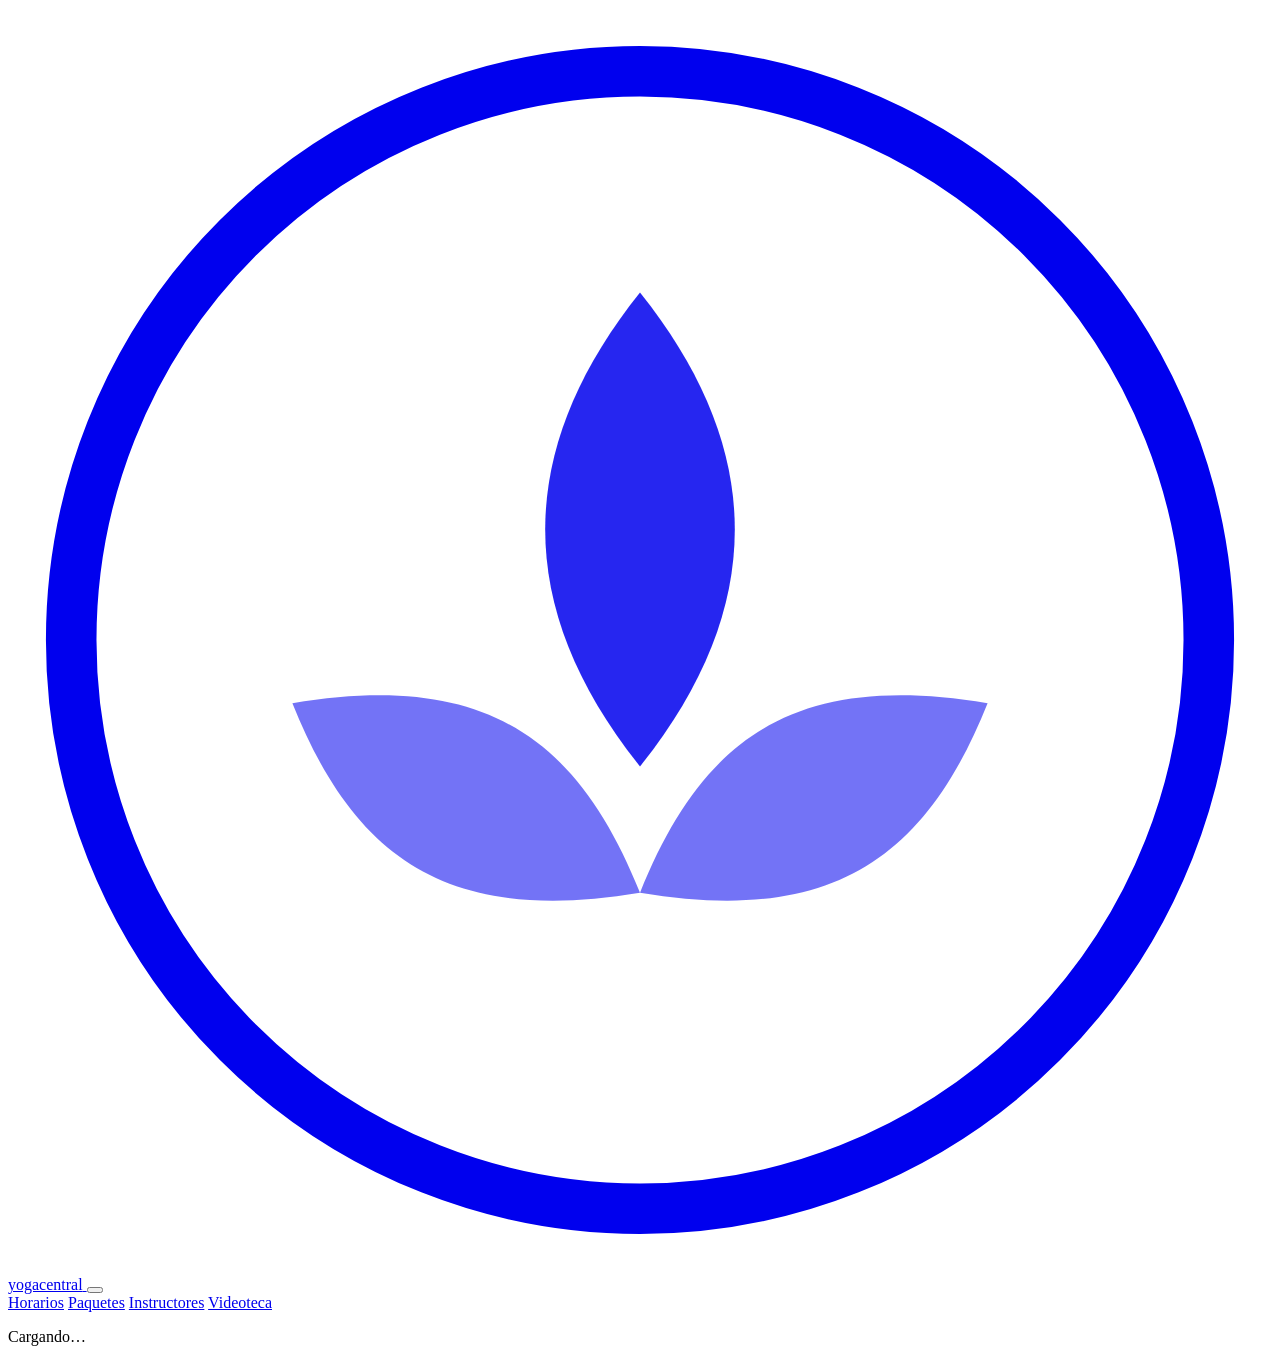
==== src/Index.html @ 20b53a8e "feat: sitio rápido, instalable y sin conexión en GitHub Pages - El sitio de GitHub Pages ya no envue" ====
<!DOCTYPE html>
<html lang="es">
<head>
  <meta charset="utf-8">
  <meta name="viewport" content="width=device-width, initial-scale=1">
  <meta name="description" content="Clases de yoga, meditación y sonoterapia en el centro de Torreón. Reserva en línea y prueba tu primera clase gratis.">
  <link rel="preconnect" href="https://fonts.googleapis.com">
  <link rel="preconnect" href="https://fonts.gstatic.com" crossorigin>
  <link href="https://fonts.googleapis.com/css2?family=Fraunces:opsz,wght@9..144,400;9..144,600&family=Inter:wght@400;500;600&display=swap" rel="stylesheet">
  <?!= include('Styles'); ?>
</head>
<body>
  <header class="topbar">
    <div class="wrap topbar-in">
      <a class="brand" href="#/" aria-label="Inicio">
        <svg viewBox="0 0 40 40" class="logo" aria-hidden="true">
          <circle cx="20" cy="20" r="18" fill="none" stroke="currentColor" stroke-width="1.6"/>
          <path d="M20 9c4 5 4 10 0 15-4-5-4-10 0-15z" fill="currentColor" opacity=".85"/>
          <path d="M9 22c6-1 9 1 11 6-6 1-9-1-11-6zM31 22c-6-1-9 1-11 6 6 1 9-1 11-6z" fill="currentColor" opacity=".55"/>
        </svg>
        <span id="brandName">yogacentral</span>
      </a>
      <button class="menu-btn" id="menuBtn" aria-label="Abrir menú" aria-expanded="false">
        <span></span><span></span><span></span>
      </button>
      <nav class="nav" id="nav">
        <a href="#/horarios">Horarios</a>
        <a href="#/paquetes">Paquetes</a>
        <a href="#/instructores">Instructores</a>
        <a href="#/videos">Videoteca</a>
        <span id="navAuth"></span>
      </nav>
    </div>
  </header>

  <div id="offline" class="offline" role="status" hidden>Sin conexión</div>

  <div id="pageBg" class="page-bg" aria-hidden="true" hidden></div>

  <main id="app" class="app" tabindex="-1">
    <div class="loading"><div class="spinner"></div><p>Cargando…</p></div>
  </main>

  <section id="gallery"></section>

  <footer class="footer" id="footer"></footer>

  <div class="player" id="player" hidden>
    <button class="pbtn" id="plPlay" aria-label="Reproducir música">▶</button>
    <span class="pnote" aria-hidden="true"></span>
    <div class="pinfo"><b id="plTitle"></b><small id="plSub">Música de fondo</small></div>
    <button class="pbtn alt" id="plNext" aria-label="Siguiente canción" hidden>⏭</button>
    <button class="pbtn alt" id="plClose" aria-label="Ocultar reproductor">✕</button>
  </div>
  <audio id="plAudio" preload="none"></audio>

  <a id="waFloat" class="wa-float" target="_blank" rel="noopener" aria-label="Escríbenos por WhatsApp" hidden>
    <svg viewBox="0 0 24 24" aria-hidden="true"><path fill="currentColor" d="M12 2a10 10 0 0 0-8.6 15.1L2 22l5-1.3A10 10 0 1 0 12 2zm0 18.2a8.2 8.2 0 0 1-4.2-1.2l-.3-.2-3 .8.8-2.9-.2-.3A8.2 8.2 0 1 1 12 20.2zm4.5-6.1c-.2-.1-1.5-.7-1.7-.8-.2-.1-.4-.1-.6.1l-.8 1c-.1.2-.3.2-.5.1a6.7 6.7 0 0 1-3.3-2.9c-.2-.4.3-.4.8-1.3.1-.2 0-.3 0-.4l-.8-1.8c-.2-.5-.4-.4-.6-.4h-.5a1 1 0 0 0-.7.3 3 3 0 0 0-.9 2.2c0 1.3.9 2.5 1 2.7.1.2 1.8 2.8 4.4 3.9 1.6.7 2.3.8 3.1.6.5-.1 1.5-.6 1.7-1.2.2-.6.2-1.1.2-1.2-.1-.1-.3-.2-.5-.3z"/></svg>
  </a>

  <div class="modal" id="modal" hidden>
    <div class="modal-back" data-close></div>
    <div class="modal-card" role="dialog" aria-modal="true" aria-labelledby="modalTitle">
      <button class="modal-x" data-close aria-label="Cerrar">×</button>
      <h2 id="modalTitle"></h2>
      <div id="modalBody"></div>
    </div>
  </div>
  <div class="toast" id="toast" role="status" aria-live="polite"></div>

  <?!= include('App'); ?>
</body>
</html>
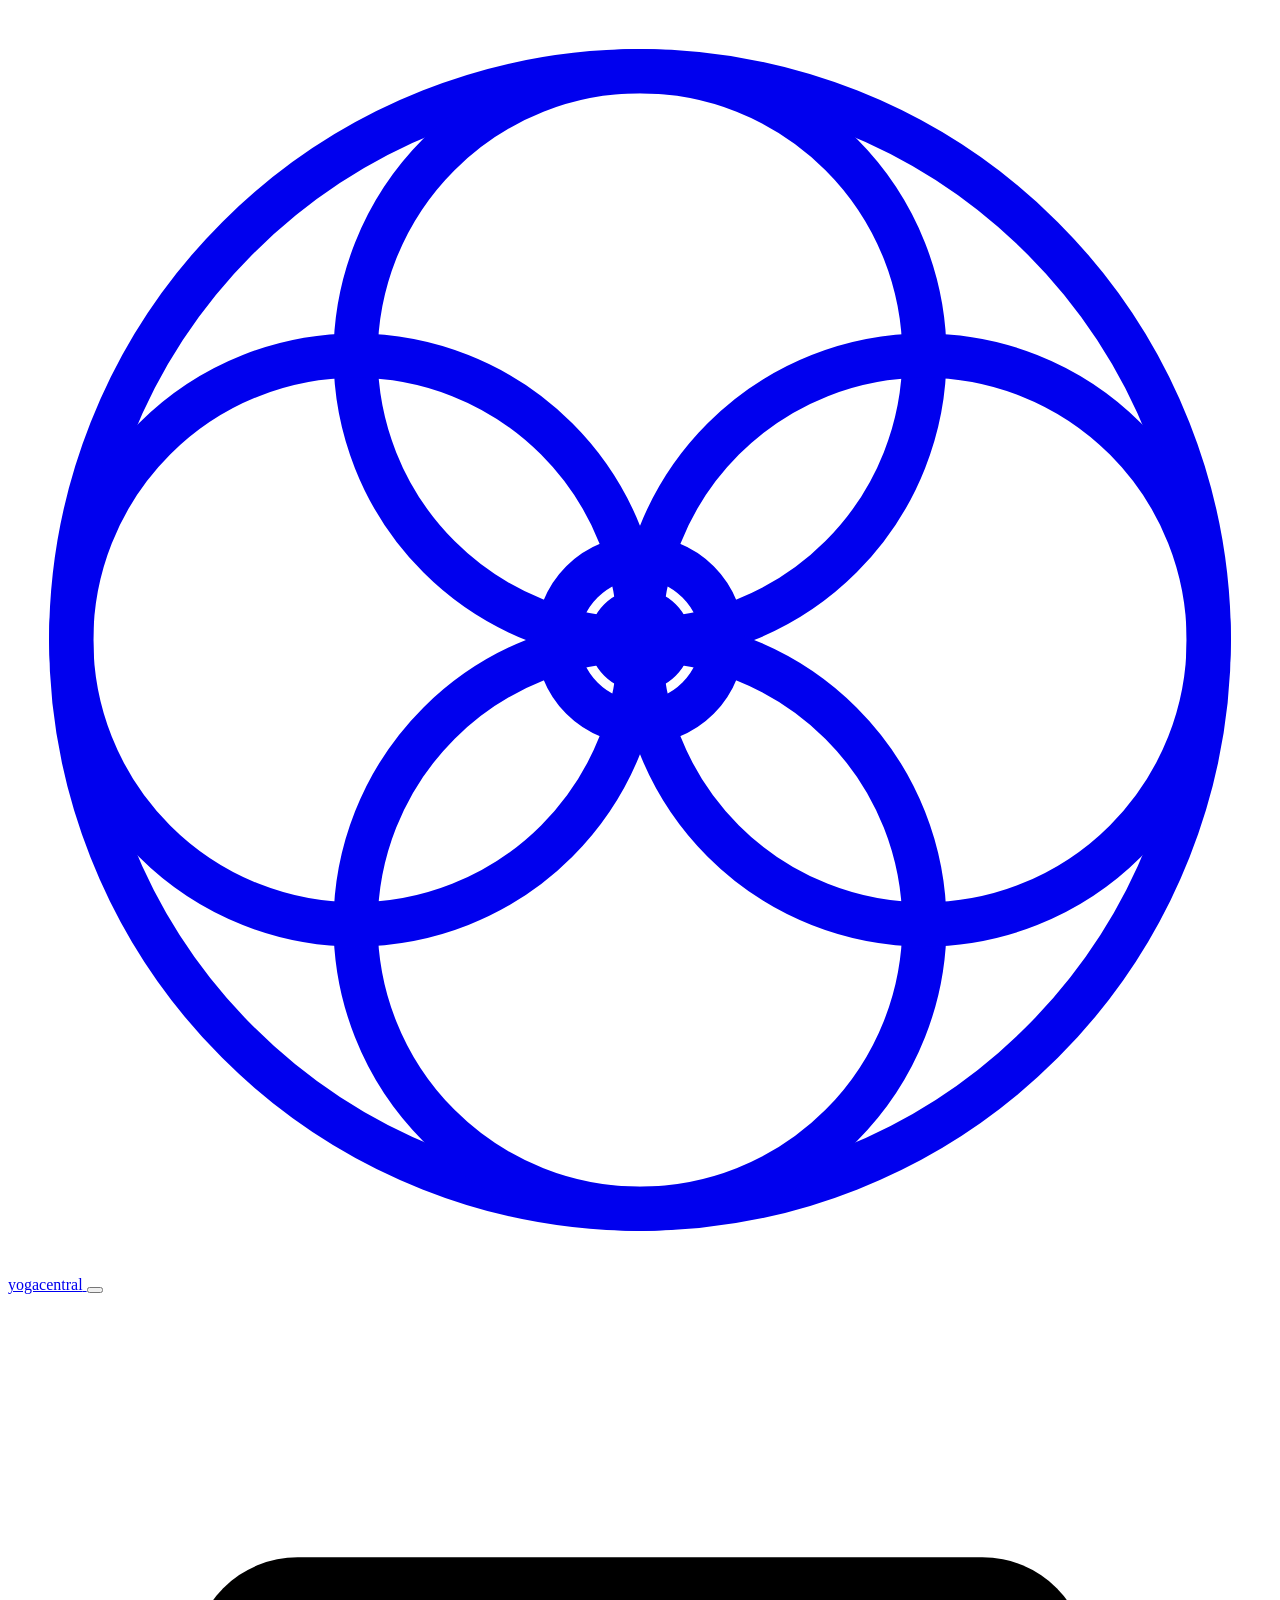
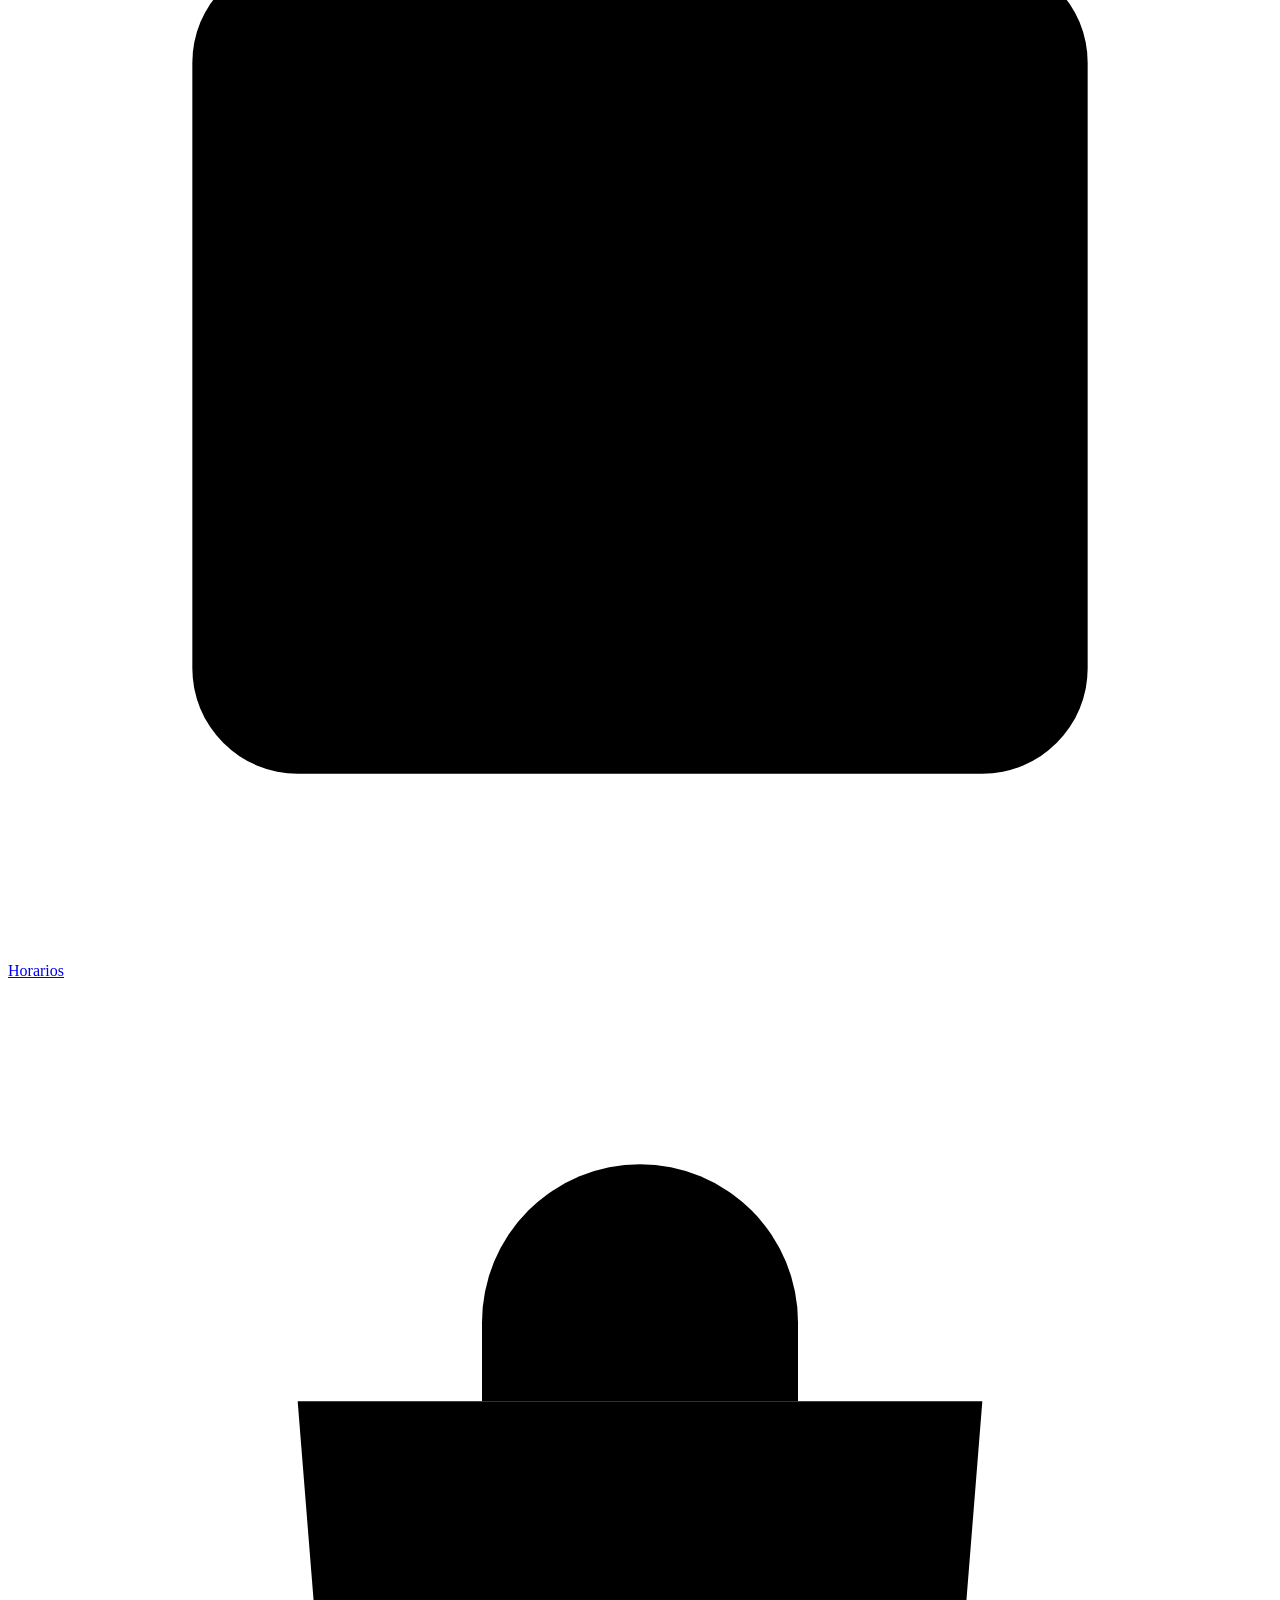
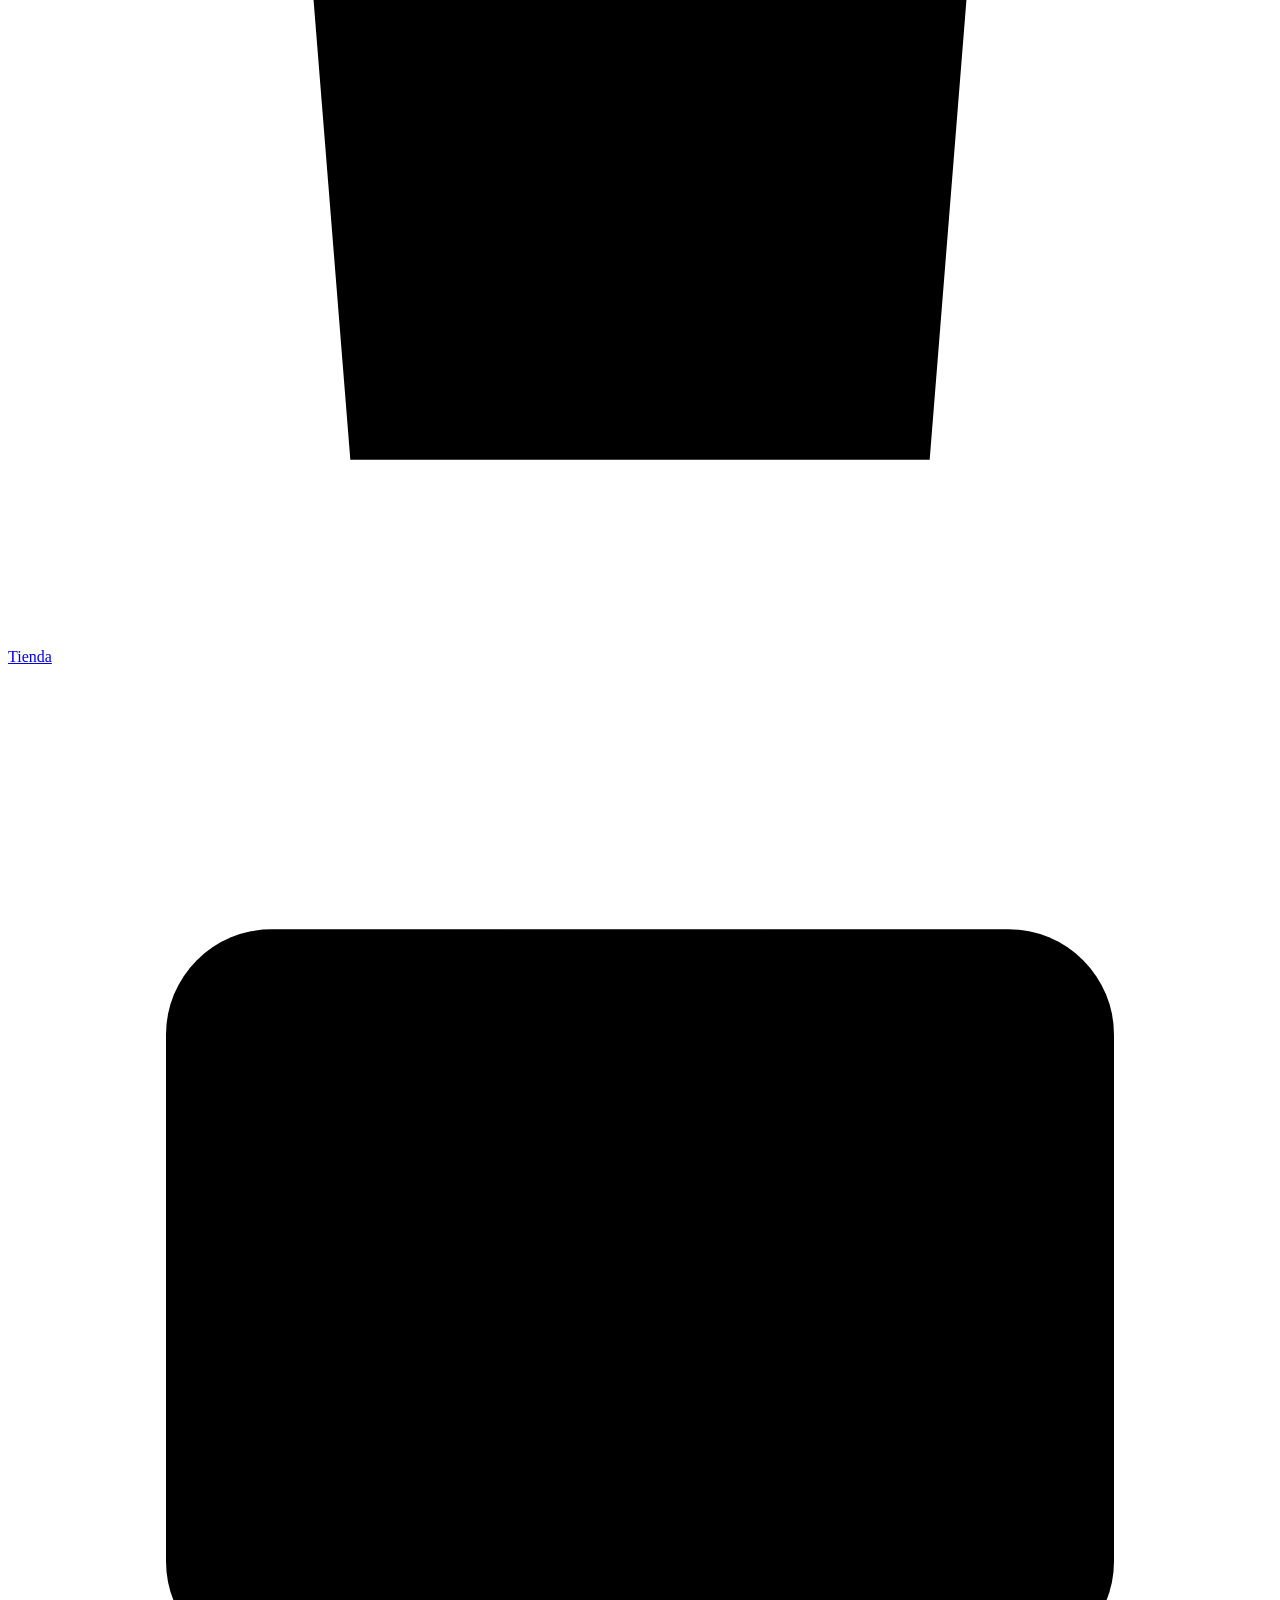
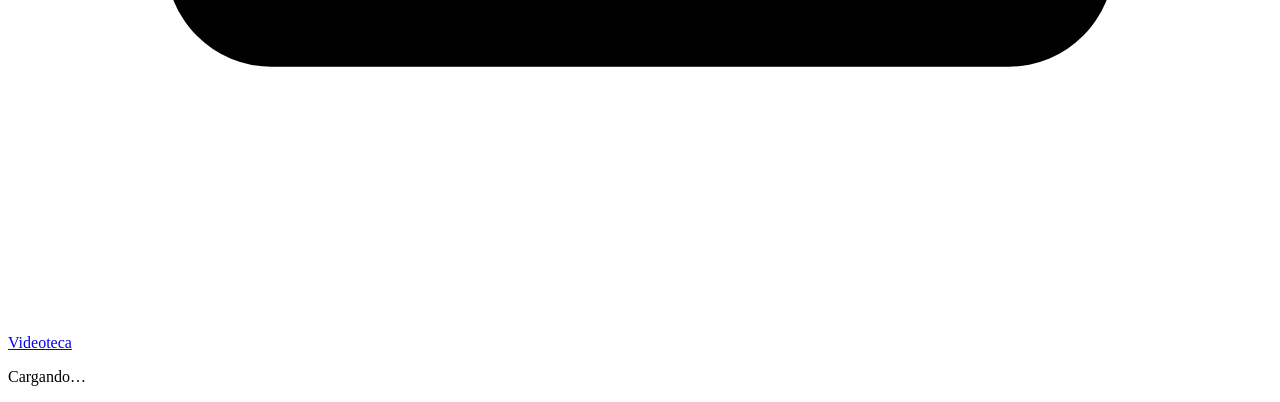
==== commit f19f2c2d: "feat: inicio con el diseño de yogacentral.tribu.yoga Portada a pantalla completa con la foto y el lo" ====
--- a/src/Index.html
+++ b/src/Index.html
@@ -13,21 +13,22 @@
   <header class="topbar">
     <div class="wrap topbar-in">
       <a class="brand" href="#/" aria-label="Inicio">
-        <svg viewBox="0 0 40 40" class="logo" aria-hidden="true">
-          <circle cx="20" cy="20" r="18" fill="none" stroke="currentColor" stroke-width="1.6"/>
-          <path d="M20 9c4 5 4 10 0 15-4-5-4-10 0-15z" fill="currentColor" opacity=".85"/>
-          <path d="M9 22c6-1 9 1 11 6-6 1-9-1-11-6zM31 22c-6-1-9 1-11 6 6 1 9-1 11-6z" fill="currentColor" opacity=".55"/>
+        <svg viewBox="0 0 40 40" class="logo" aria-hidden="true" fill="none" stroke="currentColor" stroke-width="1.4">
+          <circle cx="20" cy="20" r="18"/><circle cx="20" cy="11" r="9"/><circle cx="20" cy="29" r="9"/><circle cx="11" cy="20" r="9"/><circle cx="29" cy="20" r="9"/><circle cx="20" cy="20" r="2.6"/><circle cx="20" cy="20" r=".9" fill="currentColor"/>
         </svg>
         <span id="brandName">yogacentral</span>
       </a>
+      <button class="install-top" id="installTop" data-install-open hidden aria-label="Instalar la app">
+        <svg viewBox="0 0 24 24" aria-hidden="true"><path fill="none" stroke="currentColor" stroke-width="2.2" stroke-linecap="round" stroke-linejoin="round" d="M12 4v11m0 0-4-4m4 4 4-4M5 19h14"/></svg>
+        <span>Instalar</span>
+      </button>
       <button class="menu-btn" id="menuBtn" aria-label="Abrir menú" aria-expanded="false">
         <span></span><span></span><span></span>
       </button>
       <nav class="nav" id="nav">
-        <a href="#/horarios">Horarios</a>
-        <a href="#/paquetes">Paquetes</a>
-        <a href="#/instructores">Instructores</a>
-        <a href="#/videos">Videoteca</a>
+        <a href="#/horarios"><svg class="ico" viewBox="0 0 24 24" aria-hidden="true"><rect x="3.5" y="5" width="17" height="15.5" rx="2"/><path d="M3.5 10h17M8 3v4M16 3v4"/></svg>Horarios</a>
+        <a href="#/paquetes"><svg class="ico" viewBox="0 0 24 24" aria-hidden="true"><path d="M5.5 8h13l-1 12.5h-11z"/><path d="M9 8V6.5a3 3 0 0 1 6 0V8"/></svg>Tienda</a>
+        <a href="#/videos"><svg class="ico" viewBox="0 0 24 24" aria-hidden="true"><rect x="3" y="5" width="18" height="14" rx="2"/><path d="M10.5 9.5l4 2.5-4 2.5z"/></svg>Videoteca</a>
         <span id="navAuth"></span>
       </nav>
     </div>
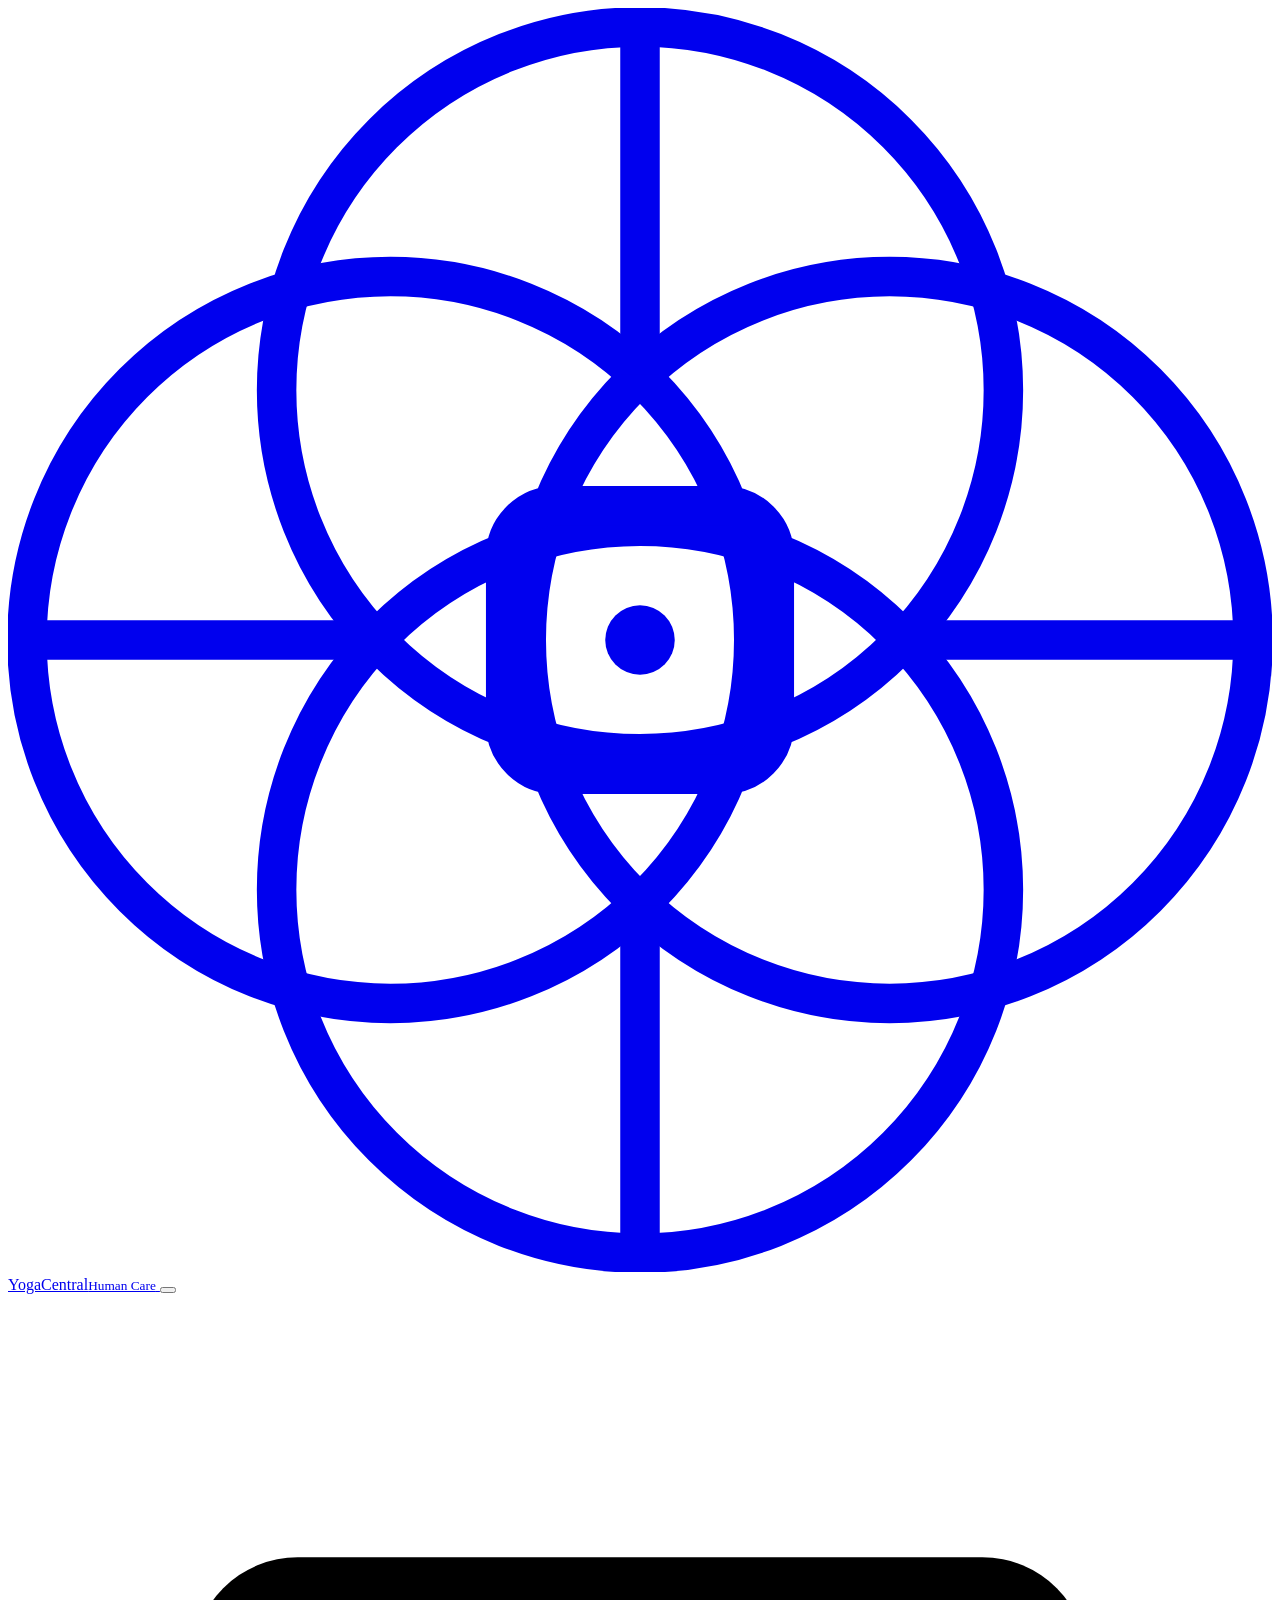
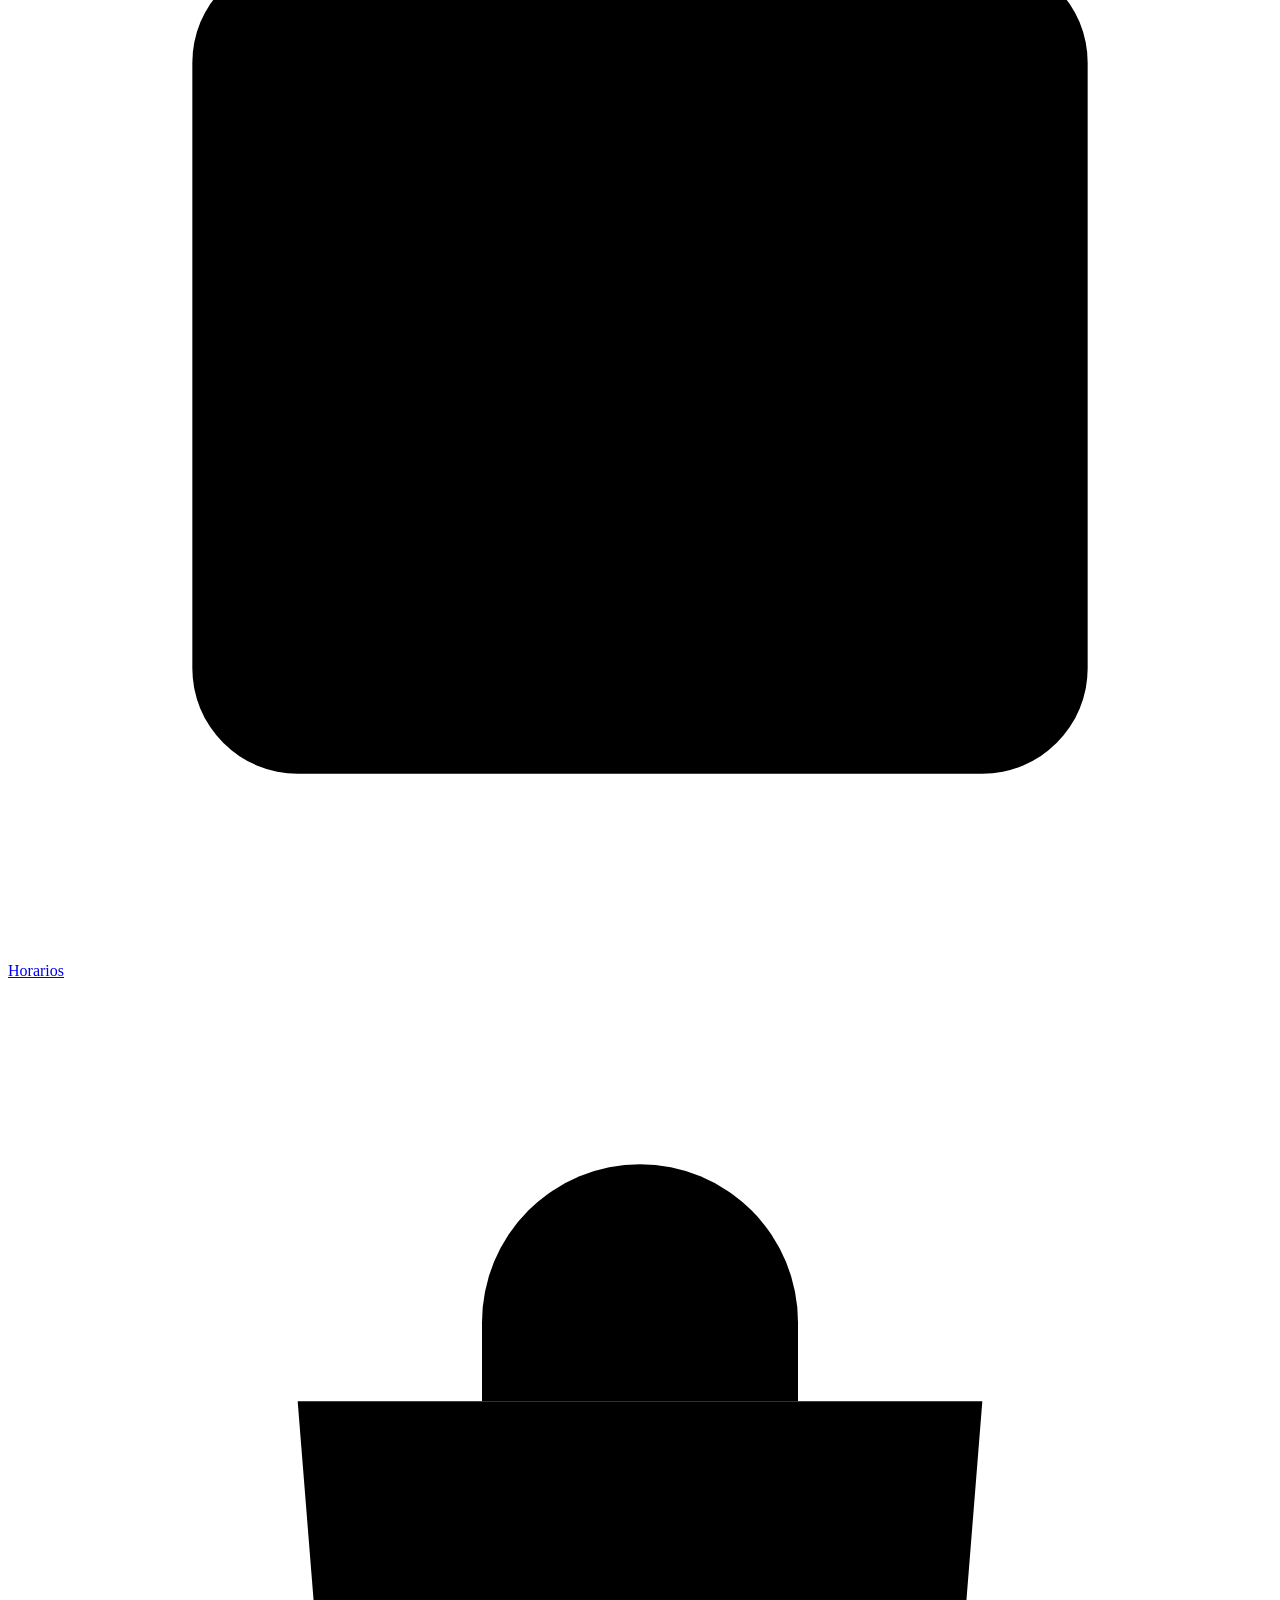
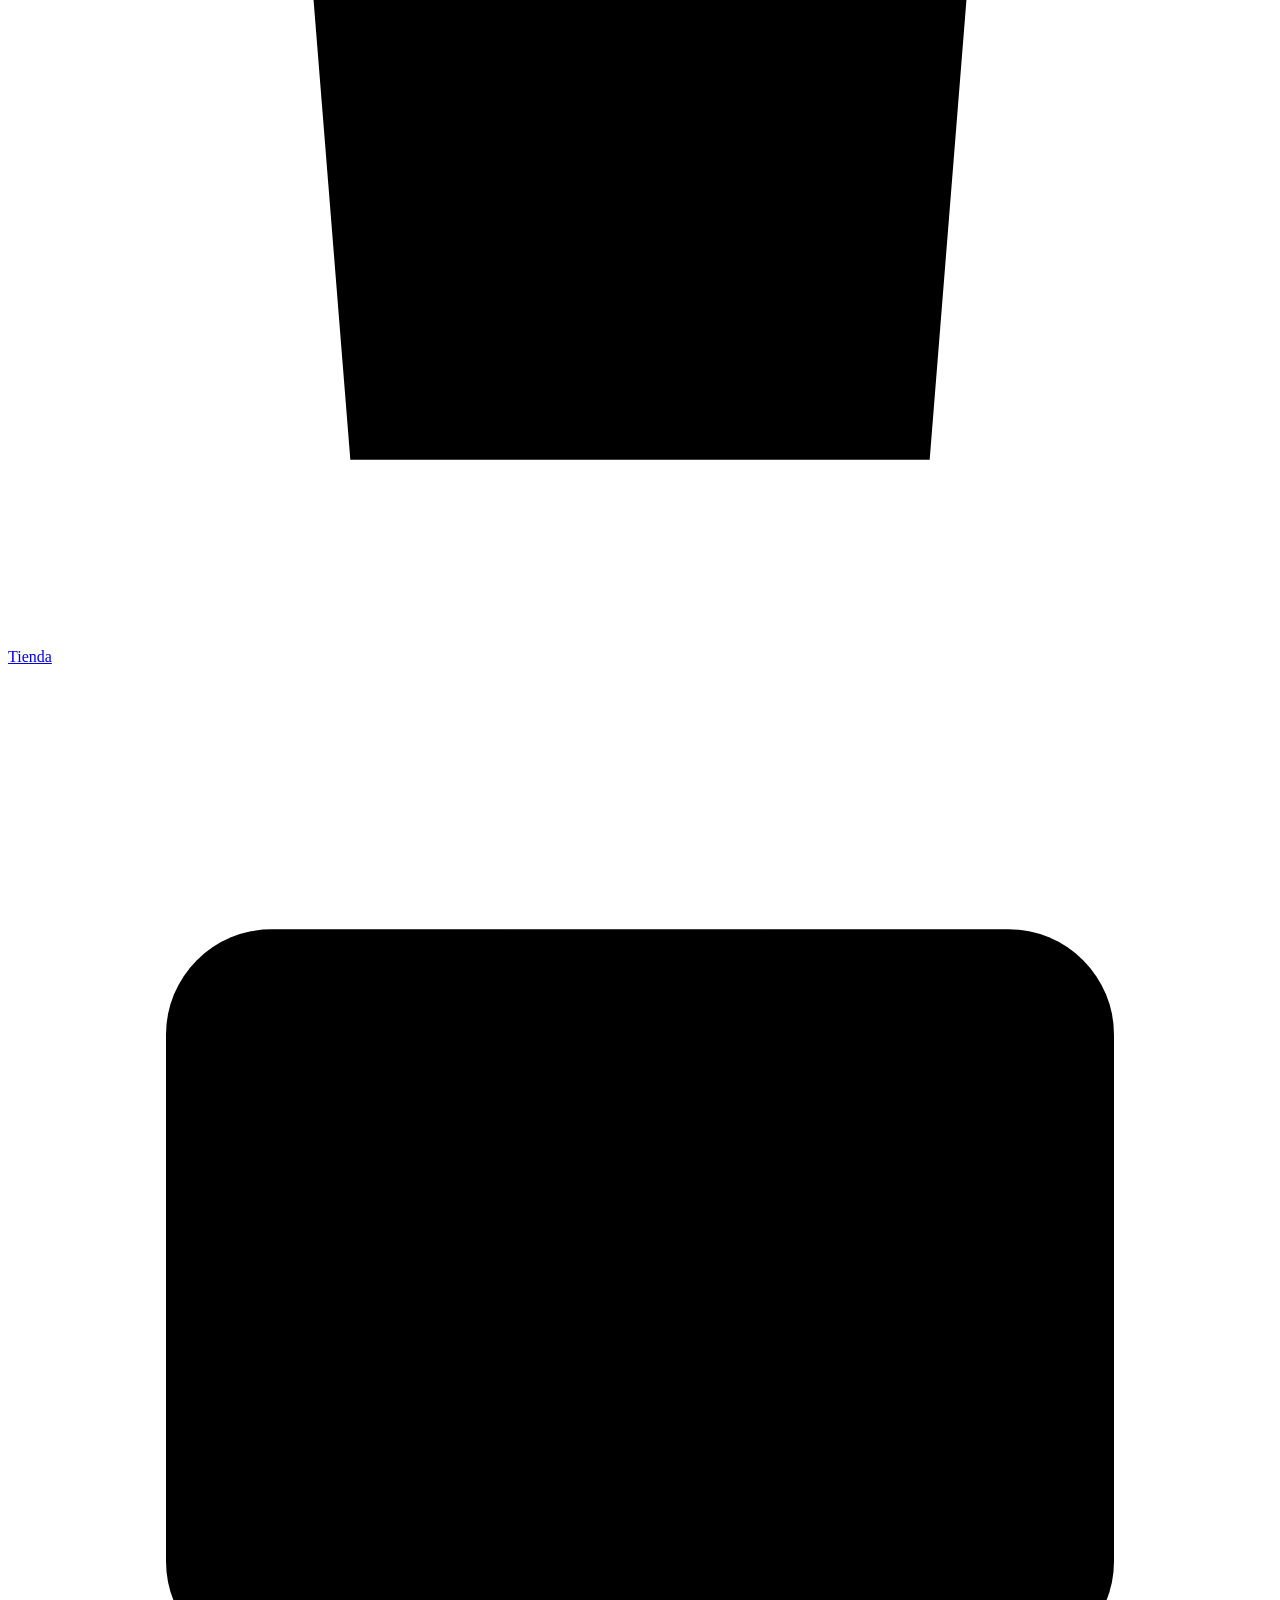
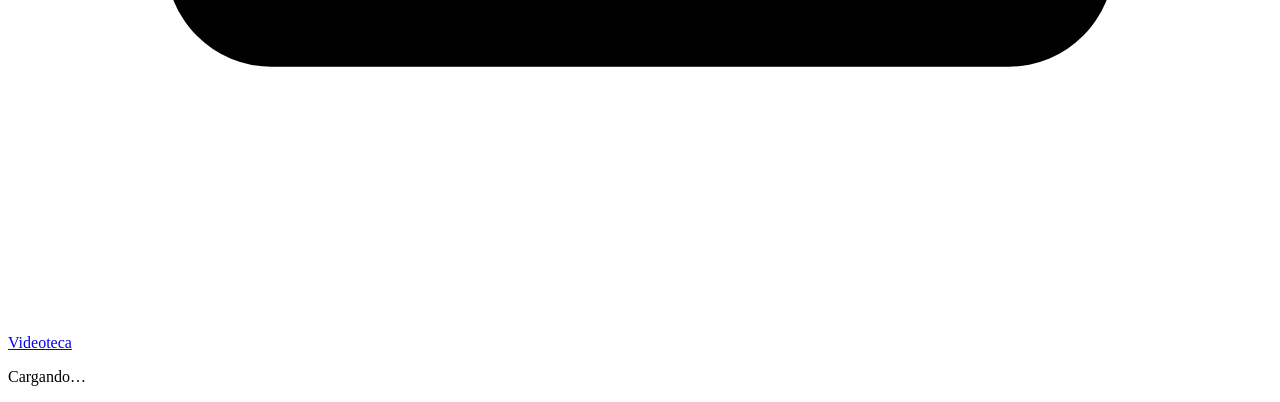
==== commit 719dd0d5: "feat: logo de YogaCentral redibujado en la barra Cuatro círculos, cruz hasta donde se juntan, cuadra" ====
--- a/src/Index.html
+++ b/src/Index.html
@@ -3,6 +3,8 @@
 <head>
   <meta charset="utf-8">
   <meta name="viewport" content="width=device-width, initial-scale=1">
+  <!-- Las fotos guardadas en Drive (lh3.googleusercontent.com) no cargan si la página manda su dirección. -->
+  <meta name="referrer" content="no-referrer">
   <meta name="description" content="Clases de yoga, meditación y sonoterapia en el centro de Torreón. Reserva en línea y prueba tu primera clase gratis.">
   <link rel="preconnect" href="https://fonts.googleapis.com">
   <link rel="preconnect" href="https://fonts.gstatic.com" crossorigin>
@@ -13,10 +15,10 @@
   <header class="topbar">
     <div class="wrap topbar-in">
       <a class="brand" href="#/" aria-label="Inicio">
-        <svg viewBox="0 0 40 40" class="logo" aria-hidden="true" fill="none" stroke="currentColor" stroke-width="1.4">
-          <circle cx="20" cy="20" r="18"/><circle cx="20" cy="11" r="9"/><circle cx="20" cy="29" r="9"/><circle cx="11" cy="20" r="9"/><circle cx="29" cy="20" r="9"/><circle cx="20" cy="20" r="2.6"/><circle cx="20" cy="20" r=".9" fill="currentColor"/>
+        <svg viewBox="0 0 40 40" class="logo" aria-hidden="true" fill="none" stroke="currentColor" stroke-width="1.25">
+          <circle cx="20" cy="12.1" r="11.5"/><circle cx="20" cy="27.9" r="11.5"/><circle cx="12.1" cy="20" r="11.5"/><circle cx="27.9" cy="20" r="11.5"/><path d="M20 .6v11M20 28.4v11M.6 20h11M28.4 20h11"/><rect x="15.75" y="15.75" width="8.5" height="8.5" rx="1.6"/><circle cx="20" cy="20" r="1.1" fill="currentColor" stroke="none"/>
         </svg>
-        <span id="brandName">yogacentral</span>
+        <span class="brand-text"><span id="brandName">YogaCentral</span><small id="brandTag">Human Care</small></span>
       </a>
       <button class="install-top" id="installTop" data-install-open hidden aria-label="Instalar la app">
         <svg viewBox="0 0 24 24" aria-hidden="true"><path fill="none" stroke="currentColor" stroke-width="2.2" stroke-linecap="round" stroke-linejoin="round" d="M12 4v11m0 0-4-4m4 4 4-4M5 19h14"/></svg>
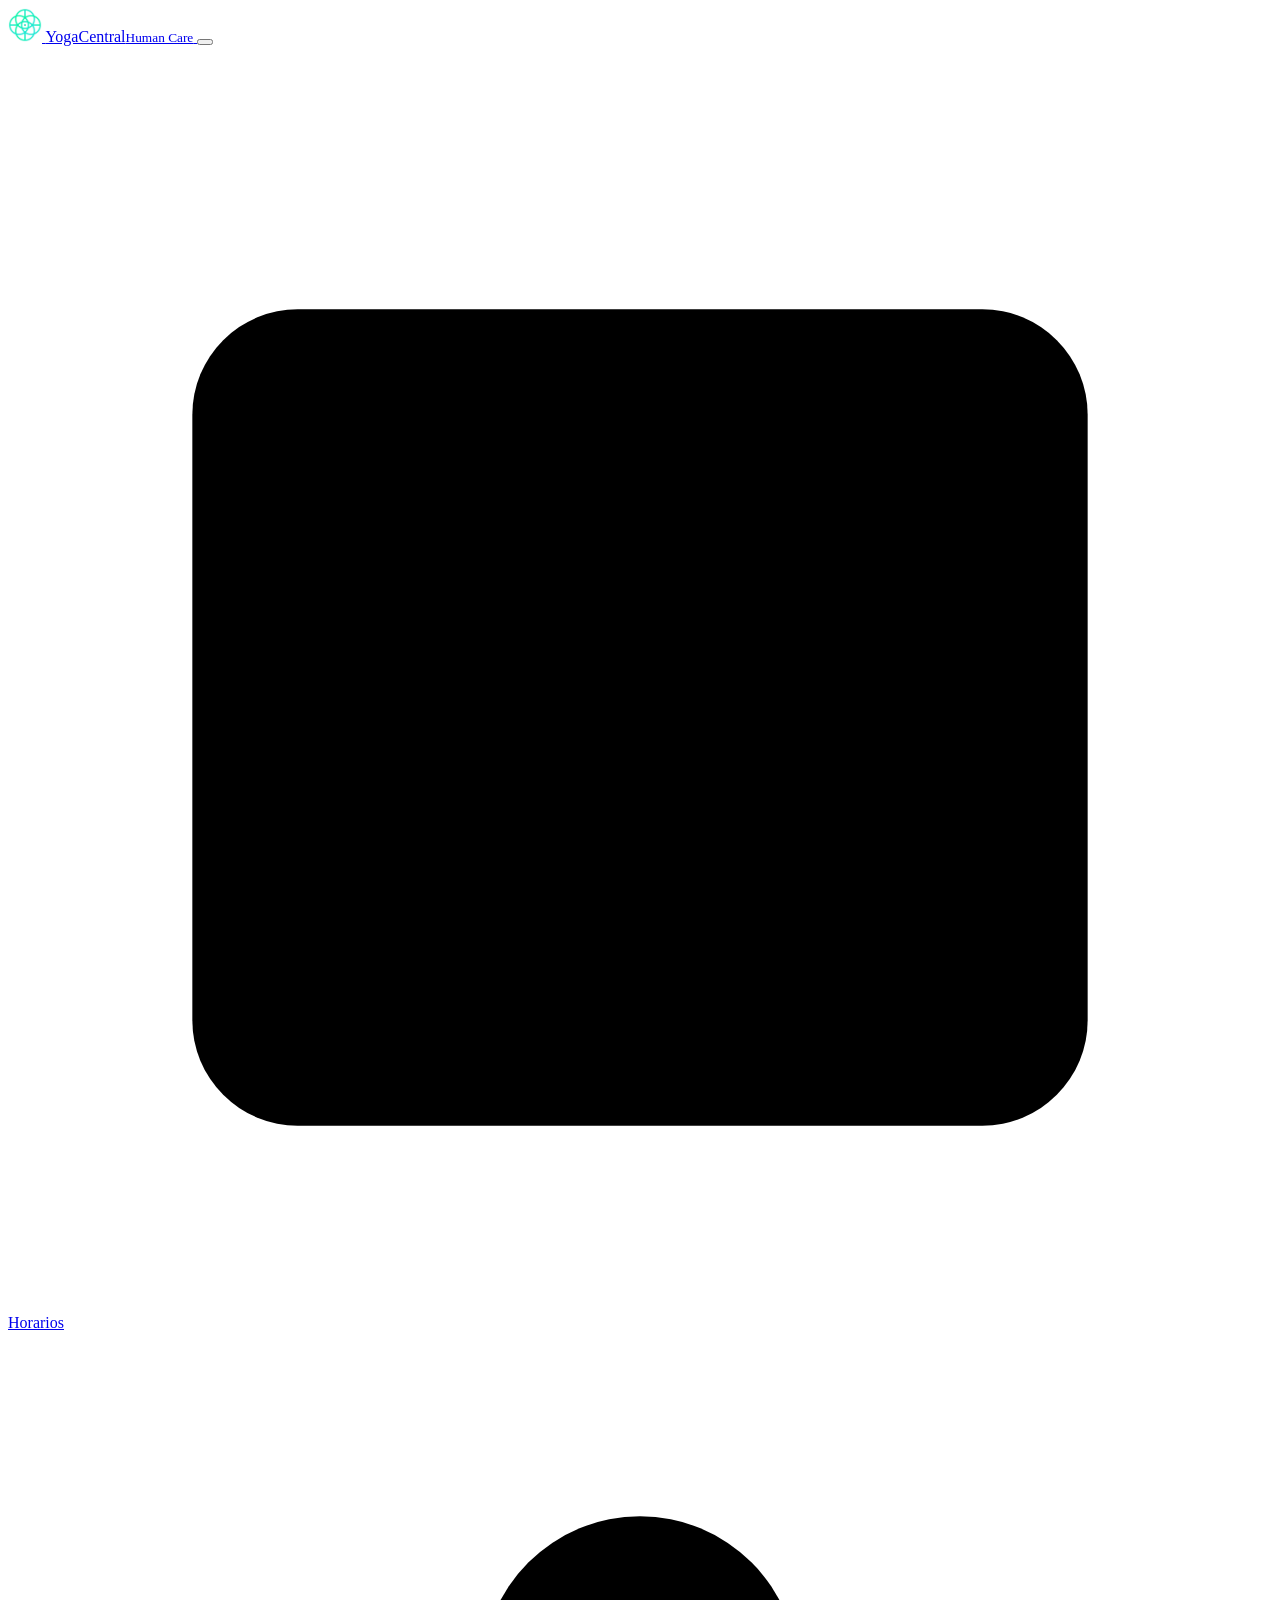
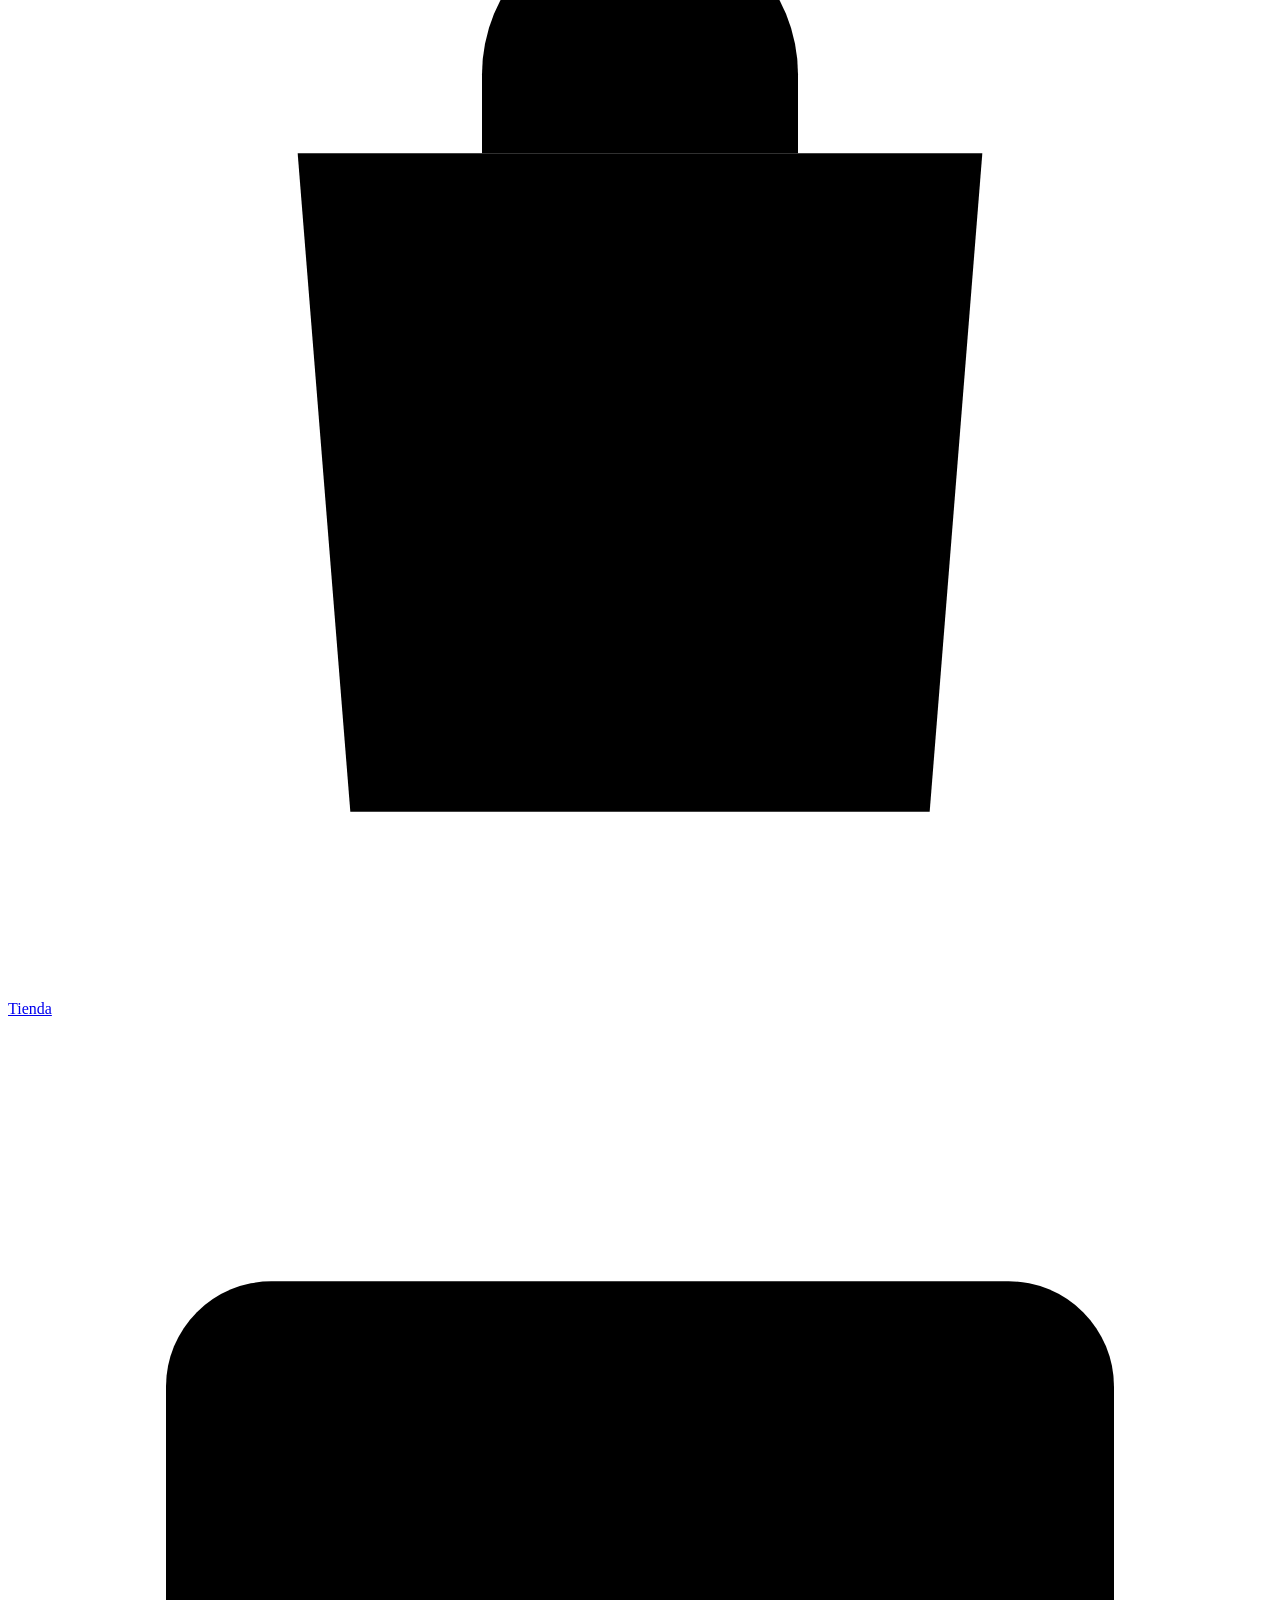
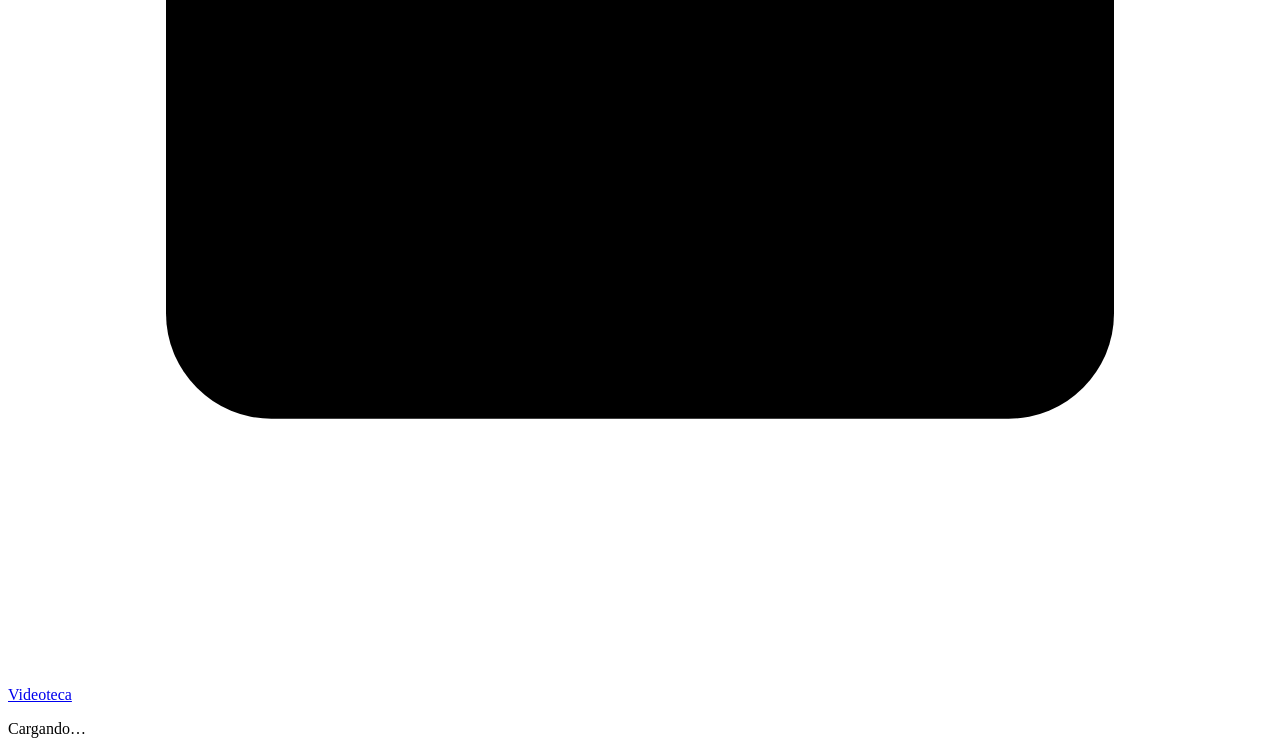
==== commit 7325a44a: "feat: logo oficial y administración con el diseño de Tribu - Logo oficial de YogaCentral (flor y ver" ====
--- a/src/Index.html
+++ b/src/Index.html
@@ -15,9 +15,8 @@
   <header class="topbar">
     <div class="wrap topbar-in">
       <a class="brand" href="#/" aria-label="Inicio">
-        <svg viewBox="0 0 40 40" class="logo" aria-hidden="true" fill="none" stroke="currentColor" stroke-width="1.25">
-          <circle cx="20" cy="12.1" r="11.5"/><circle cx="20" cy="27.9" r="11.5"/><circle cx="12.1" cy="20" r="11.5"/><circle cx="27.9" cy="20" r="11.5"/><path d="M20 .6v11M20 28.4v11M.6 20h11M28.4 20h11"/><rect x="15.75" y="15.75" width="8.5" height="8.5" rx="1.6"/><circle cx="20" cy="20" r="1.1" fill="currentColor" stroke="none"/>
-        </svg>
+        <img class="logo" src="app/logo-mark.png" alt="" width="34" height="34"
+          onerror="this.onerror=null;this.src='https://yogacentralm.github.io/Yoga-Central/app/logo-mark.png'">
         <span class="brand-text"><span id="brandName">YogaCentral</span><small id="brandTag">Human Care</small></span>
       </a>
       <button class="install-top" id="installTop" data-install-open hidden aria-label="Instalar la app">
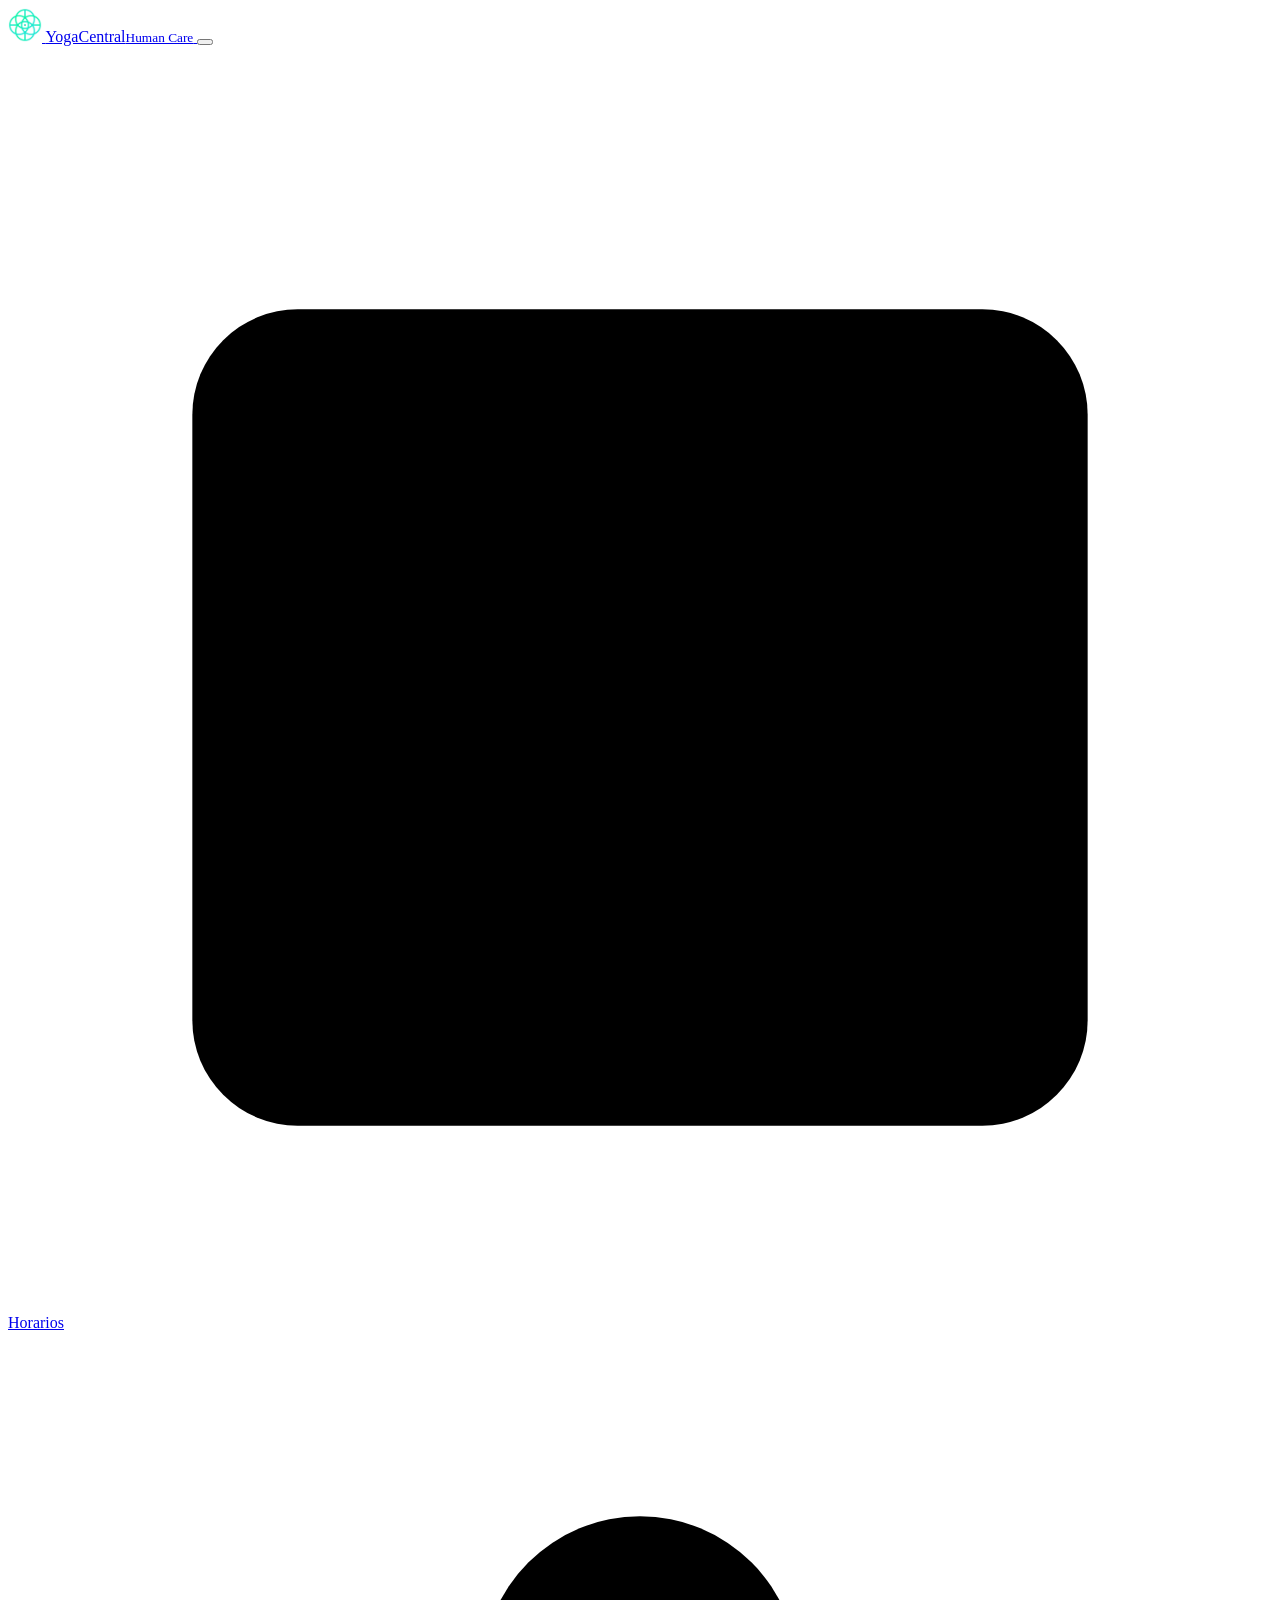
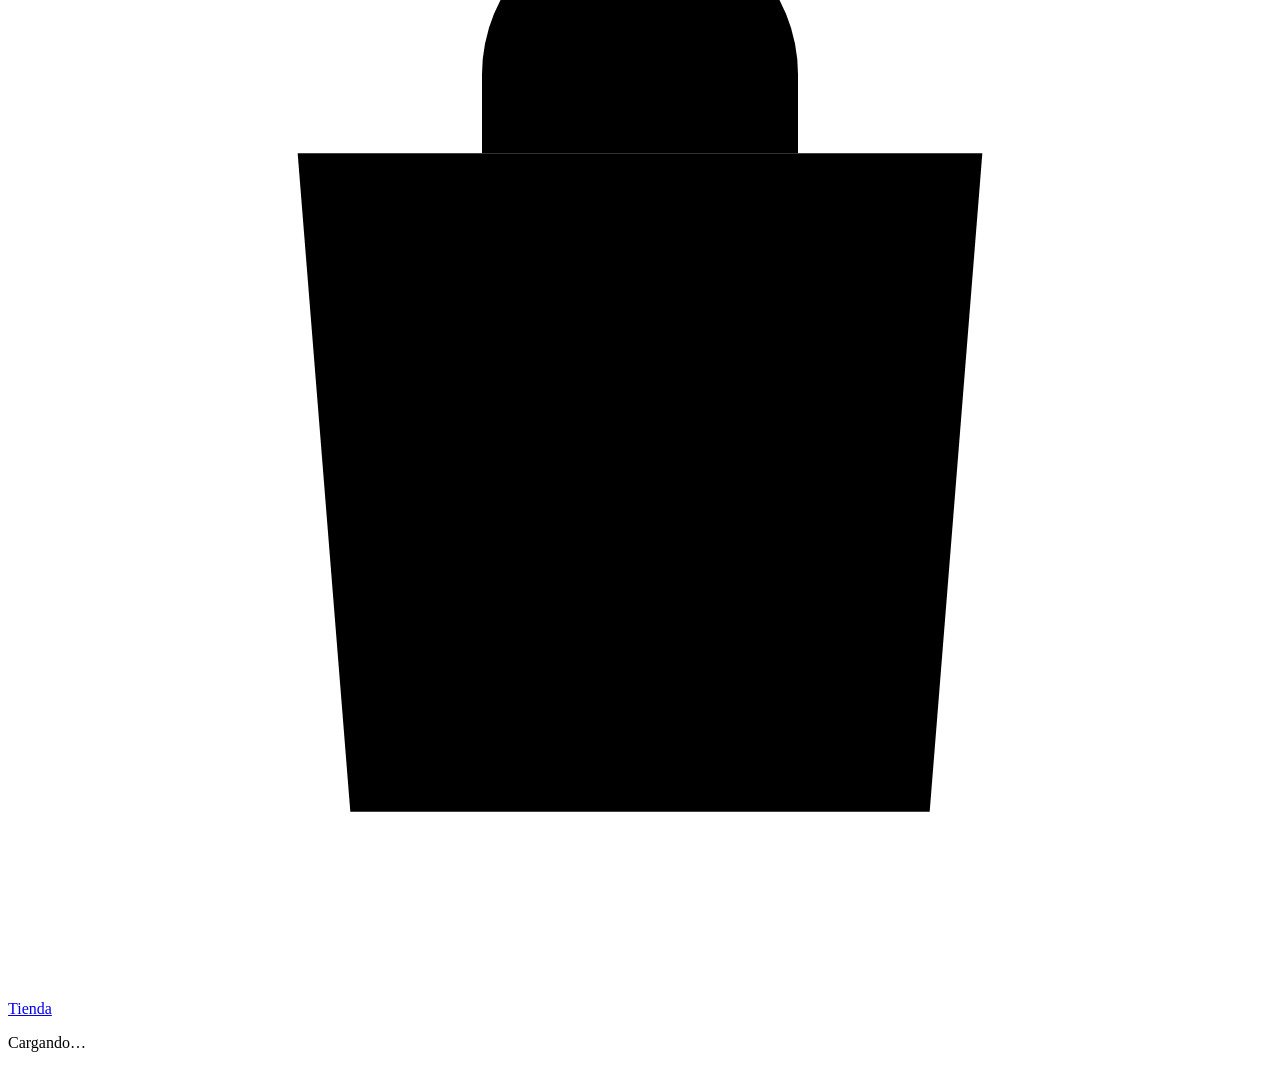
==== commit f0fec53e: "feat: sin videoteca y Mi cuenta ahora es Shala Virtual Co-Authored-By: Claude Opus 5.5 <noreply@anth" ====
--- a/src/Index.html
+++ b/src/Index.html
@@ -29,7 +29,6 @@
       <nav class="nav" id="nav">
         <a href="#/horarios"><svg class="ico" viewBox="0 0 24 24" aria-hidden="true"><rect x="3.5" y="5" width="17" height="15.5" rx="2"/><path d="M3.5 10h17M8 3v4M16 3v4"/></svg>Horarios</a>
         <a href="#/paquetes"><svg class="ico" viewBox="0 0 24 24" aria-hidden="true"><path d="M5.5 8h13l-1 12.5h-11z"/><path d="M9 8V6.5a3 3 0 0 1 6 0V8"/></svg>Tienda</a>
-        <a href="#/videos"><svg class="ico" viewBox="0 0 24 24" aria-hidden="true"><rect x="3" y="5" width="18" height="14" rx="2"/><path d="M10.5 9.5l4 2.5-4 2.5z"/></svg>Videoteca</a>
         <span id="navAuth"></span>
       </nav>
     </div>
